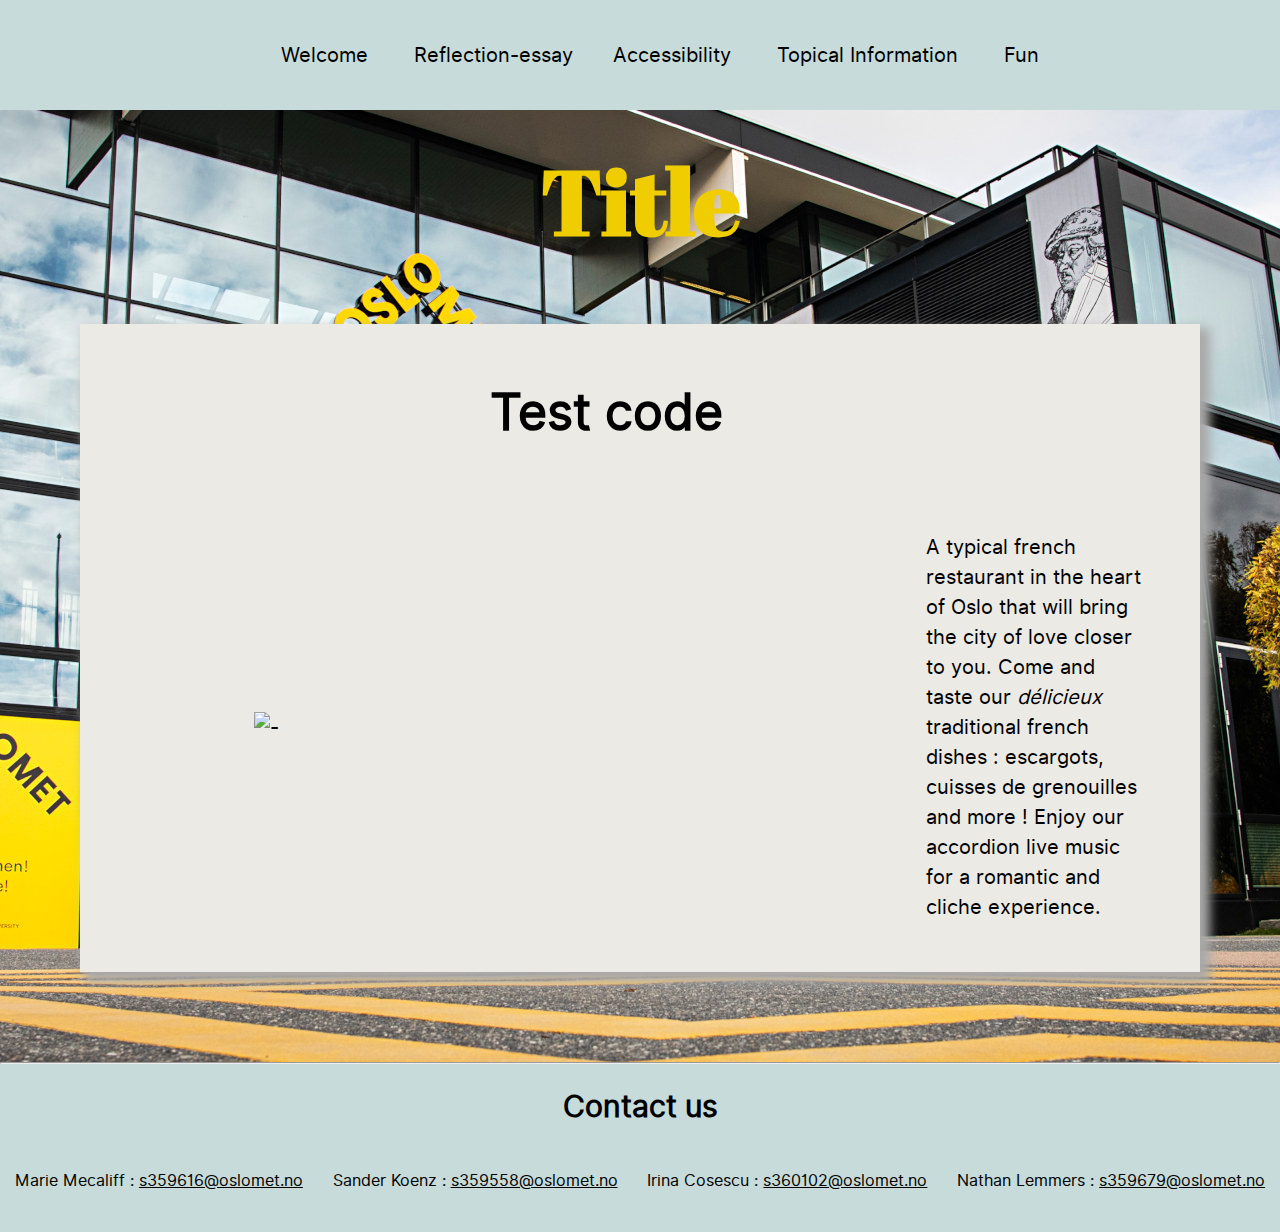
==== accessibility/index.html @ 0447e50b "attempt1.0" ====
<!DOCTYPE html>
<html lang="en">
<head>
    <meta charset="UTF-8">
    <title>Accessibility</title>
    <link rel="stylesheet" href="style.css" type="text/css">
</head>

<body>
    <header>
        <nav>
            <ul class="navbar">
                <!-- Link to homepage -->
                <li><a href="../index.html">Welcome</a></li>
                <!-- Link to Report page -->
                <li><a href="../reflection/index.html">Reflection-essay</a>
                <li><a href="index.html">Accessibility</a></li>
                <li><a href="../topic/index.html">Topical Information</a></li>
                <li><a href="../fun/index.html">Fun</a></li>
            </ul>
        </nav>
    </header>
    <main>

        <h1 class="title">Title</h1>

        <div class="testcode">
            <h2 class="primarytitle">Test code</h2>
            <div class="access">
                <div class="left"> 
                <figure>
                    <img src="" alt="-" title="Interior of the restaurant">
                </figure>
                </div>
    
                <div class="right">
                <p>
                    A typical french restaurant in the heart of Oslo that will bring the city of love closer to you. 
                    Come and taste our <em>délicieux</em> traditional french dishes : escargots, cuisses de 
                    grenouilles and more ! Enjoy our accordion live music for a romantic and cliche experience.
                </p>
                </div>
            </div>
        </div>

       
    </main>

    <footer>
        <hr>
        <div class="card">
            <h1>Contact us</h1>
                <div class="contact">
                        <div>Marie Mecaliff : <a href="mailto:s359616@oslomet.no">s359616@oslomet.no</a></div>
                        <div>Sander Koenz : <a href="mailto:s359558@oslomet.no">s359558@oslomet.no</a></div>
                        <div>Irina Cosescu : <a href="mailto:s360102@oslomet.no">s360102@oslomet.no</a></div>
                        <div>Nathan Lemmers : <a href="mailto:s359679@oslomet.no">s359679@oslomet.no</a> <div>
                </div>
    </footer>
</body>

</html>
---- accessibility/style.css ----
@font-face {
    font-family: 'regular';
    src: url('../assets/inter-regular-webfont.woff2') format('woff2'),
         url('../assets/inter-regular-webfont.woff') format('woff'),
         url('../assets/inter-regular-webfont.ttf') format('truetype'),
         url('../assets/inter-regular-webfont.svg') format('svg');
    font-weight: normal;
    font-style: normal;
}
@font-face {
    font-family: 'abril';
    src: url('../assets/abrilfatface-regular-webfont.woff2') format('woff2'),
         url('../assets/abrilfatface-regular-webfont.woff') format('woff'),
         url('../assets/abrilfatface-regular-webfont.ttf') format('truetype'),
         url('../assets/abrilfatface-regular-webfont.svg') format('svg');
    font-weight: normal;
    font-style: normal;
}

@media only screen and (min-width: 800px) {
    html {
        font-size: 20px;
    }
}

@media only screen and (max-width: 800px) {
    html {
        font-size: 14px;
    }
}

header {
    background-color: #c6dbda;
    color: black;
    text-align: center;
    font-family: regular;
    font-size: 1rem;
    position: absolute;
    top: 0;
    width: 100%;
}



header ul > li {
    display: inline-block;
    padding: 1rem;
}

header a {
    color: inherit;
    text-decoration: none;
}

header a:active {
    color: white;
}

body {
    margin: 0;
    background: url("../assets/kjeller.jpg")  no-repeat center top fixed , linear-gradient(135deg, #f5f7fa 0%, #c3cfe2 100%) no-repeat ;
    background-attachment: fixed;  
}

main {
    padding: 4rem;
    font-size: 1rem;
    font-family: regular;
}



.title {
    font-family: abril;
    text-align: center;
    font-size: 4.5rem;
    color: #efcd00;
}



.primarytitle {
    font-size: 2.5rem;
    font-family: regular;
}

.testcode h2 {
    margin-left: 20rem;
}


.access img {
    max-width: 70%;
    display: block;
    margin-left: auto;
    margin-right: auto;
    height: auto;
    margin-top: 0;
}

.access > div {
    vertical-align: middle;
    display: inline-block;
    padding: 1rem;
}

.access > div.left {
  height: 100%;
  width: 70%;
}

.access > div.right {
    height: 100%;
    width: 20%;
}

.testcode {
    background: #eceae4;
    box-sizing: border-box;
    padding: 0.5rem;
    width: 100%;
    box-shadow: 0.35rem 0.35rem 0.5rem 0.15rem darkgrey;
}


footer {
    background-color: #c6dbda;
    color: black;
    font-size: 1.25;
    text-align: center;
    font-family: regular;
    margin: 0;
    padding-bottom: 2rem;
}

footer a{
    color: inherit;
}

footer h1{
    font-size: 1.5rem;
}

.contact {
    padding-top: 1rem;
    font-size: 0.8rem;
    display: flex;
    flex-direction: row;
    flex-wrap: nowrap;
    justify-content: space-around;
}
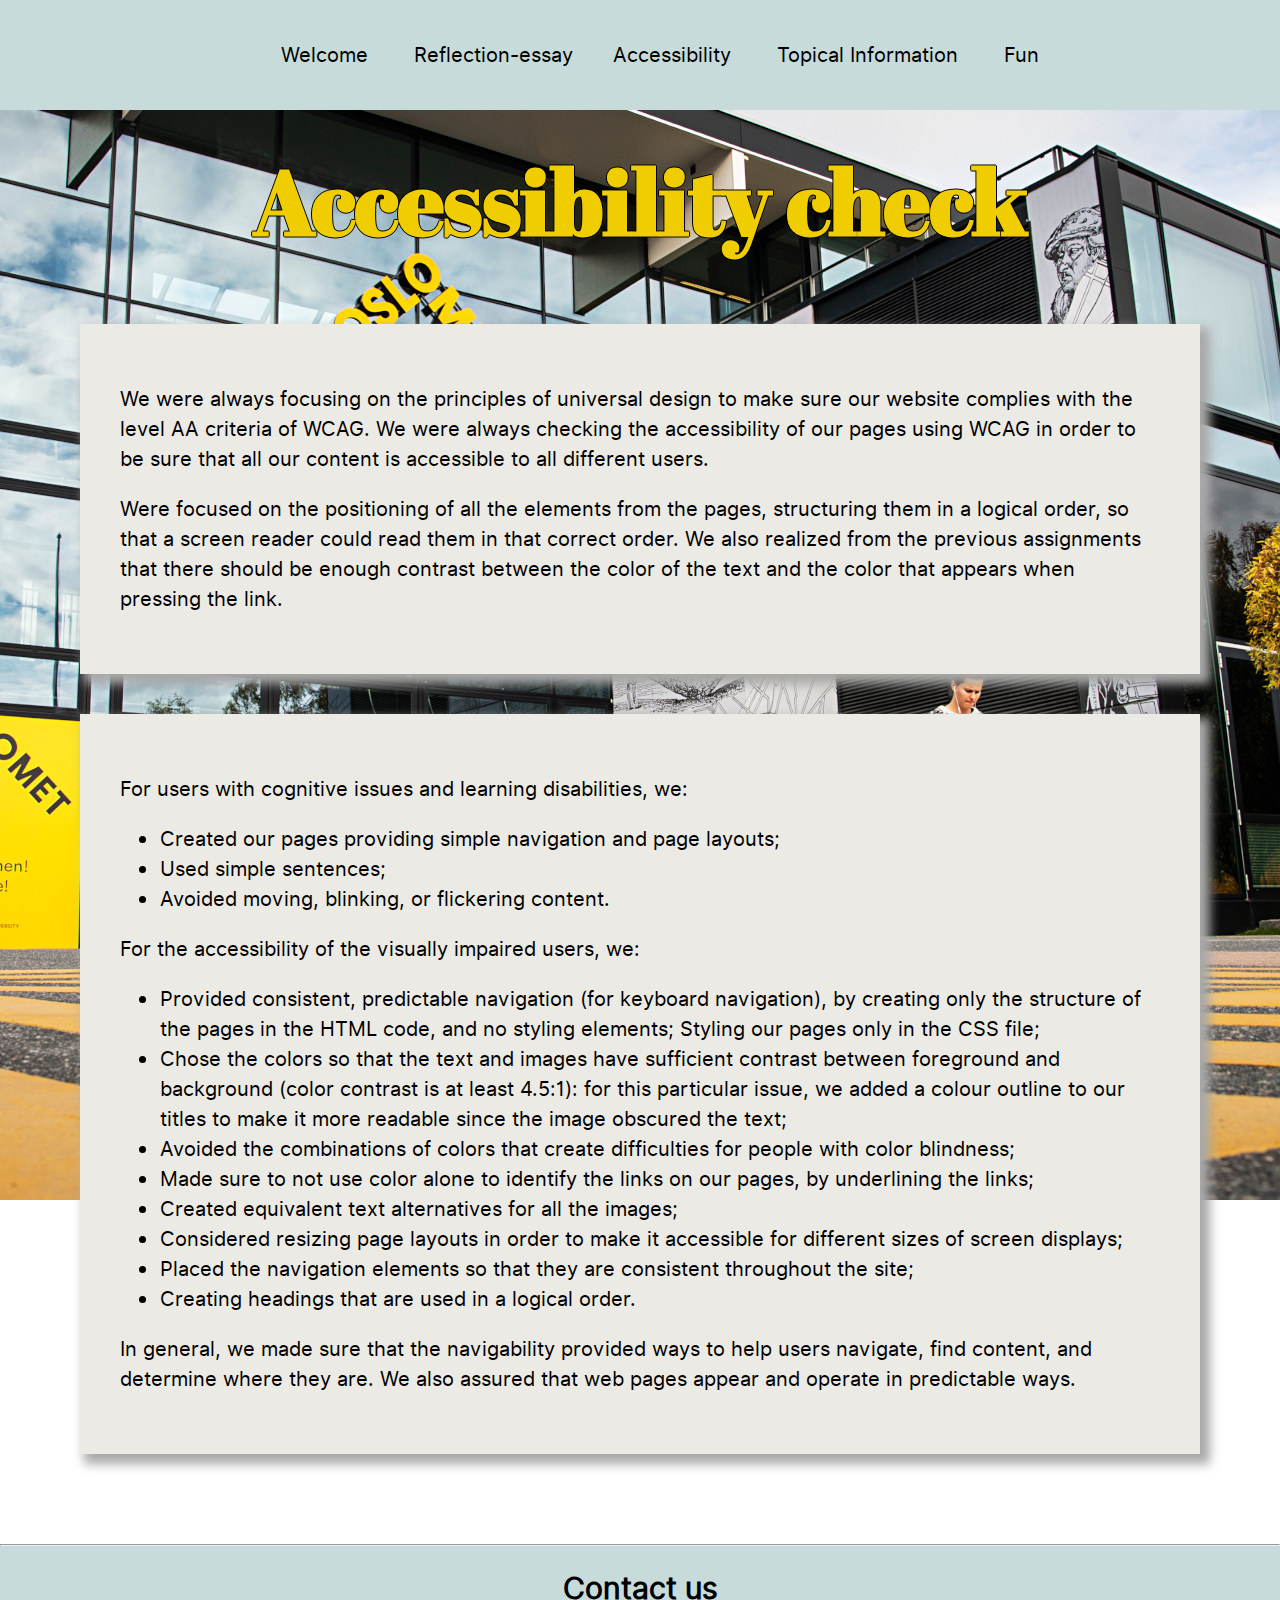
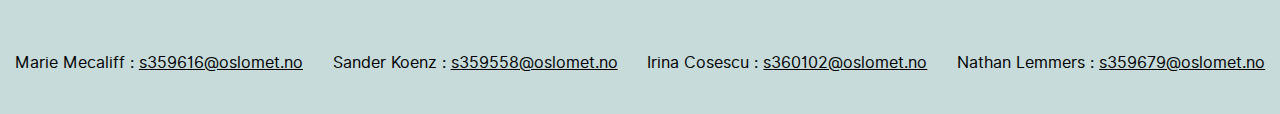
==== commit c16c4223: "attempt4" ====
--- a/accessibility/index.html
+++ b/accessibility/index.html
@@ -22,25 +22,42 @@
     </header>
     <main>
 
-        <h1 class="title">Title</h1>
+        <h1 class="title">Accessibility check</h1>
 
-        <div class="testcode">
-            <h2 class="primarytitle">Test code</h2>
-            <div class="access">
-                <div class="left"> 
-                <figure>
-                    <img src="" alt="-" title="Interior of the restaurant">
-                </figure>
-                </div>
-    
-                <div class="right">
+        <div class="text first">
                 <p>
-                    A typical french restaurant in the heart of Oslo that will bring the city of love closer to you. 
-                    Come and taste our <em>délicieux</em> traditional french dishes : escargots, cuisses de 
-                    grenouilles and more ! Enjoy our accordion live music for a romantic and cliche experience.
+                    We were always focusing on the principles of universal design to make sure our website complies with the level AA criteria of WCAG. We were always checking the accessibility of our pages using WCAG in order to be sure that all our content is accessible to all different users.
                 </p>
-                </div>
-            </div>
+                
+                <p>
+                    Were focused on the positioning of all the elements from the pages, structuring them in a logical order, so that a screen reader could read them in that correct order. We also realized from the previous assignments that there should be enough contrast between the color of the text and the color that appears when pressing the link.
+                </p>
+        </div>
+
+        <div class="text">
+           <p>For users with cognitive issues and learning disabilities, we:
+               <ul>
+                   <li>Created our pages providing simple navigation and page layouts;</li>
+                   <li>Used simple sentences;</li>
+                   <li>Avoided moving, blinking, or flickering content.</li>
+               </ul>
+           </p>
+           <p>For the accessibility of the visually impaired users, we:
+            <ul>
+                <li>Provided consistent, predictable navigation (for keyboard navigation), by creating only the structure of the pages in the HTML code, and no styling elements;
+                    Styling our pages only in the CSS file;</li>
+                <li>Chose the colors so that the text and images have sufficient contrast between foreground and background (color contrast is at least 4.5:1): for this particular issue, we added a colour outline to our titles to make it more readable since the image obscured the text;</li>
+                <li>Avoided the combinations of colors that create difficulties for people with color blindness;</li>
+                <li>Made sure to not use color alone to identify the links on our pages, by underlining the links;</li>
+                <li>Created equivalent text alternatives for all the images;</li>
+                <li>Considered resizing page layouts in order to make it accessible for different sizes of screen displays;</li>
+                <li>Placed the navigation elements so that they are consistent throughout the site;</li>
+                <li>Creating headings that are used in a logical order.</li>
+            </ul>
+            </p>
+            <p>
+                In general, we made sure that the navigability provided ways to help users navigate, find content, and determine where they are. We also assured that web pages appear and operate in predictable ways.
+            </p>
         </div>
 
        
--- a/accessibility/style.css
+++ b/accessibility/style.css
@@ -52,10 +52,6 @@
     text-decoration: none;
 }
 
-header a:active {
-    color: white;
-}
-
 body {
     margin: 0;
     background: url("../assets/kjeller.jpg")  no-repeat center top fixed , linear-gradient(135deg, #f5f7fa 0%, #c3cfe2 100%) no-repeat ;
@@ -75,6 +71,7 @@
     text-align: center;
     font-size: 4.5rem;
     color: #efcd00;
+    text-shadow: 0.05rem 0 0 black, 0 -0.05rem 0 black, 0 0.05rem 0 black, -0.05rem 0 0 black;
 }
 
 
@@ -84,42 +81,17 @@
     font-family: regular;
 }
 
-.testcode h2 {
-    margin-left: 20rem;
+
+.text {
+    background: #eceae4;
+    box-sizing: border-box;
+    padding: 2rem;
+    width: 100%;
+    box-shadow: 0.35rem 0.35rem 0.5rem 0.15rem darkgrey;
 }
 
-
-.access img {
-    max-width: 70%;
-    display: block;
-    margin-left: auto;
-    margin-right: auto;
-    height: auto;
-    margin-top: 0;
-}
-
-.access > div {
-    vertical-align: middle;
-    display: inline-block;
-    padding: 1rem;
-}
-
-.access > div.left {
-  height: 100%;
-  width: 70%;
-}
-
-.access > div.right {
-    height: 100%;
-    width: 20%;
-}
-
-.testcode {
-    background: #eceae4;
-    box-sizing: border-box;
-    padding: 0.5rem;
-    width: 100%;
-    box-shadow: 0.35rem 0.35rem 0.5rem 0.15rem darkgrey;
+.text.first {
+    margin-bottom: 2rem;
 }
 
 
